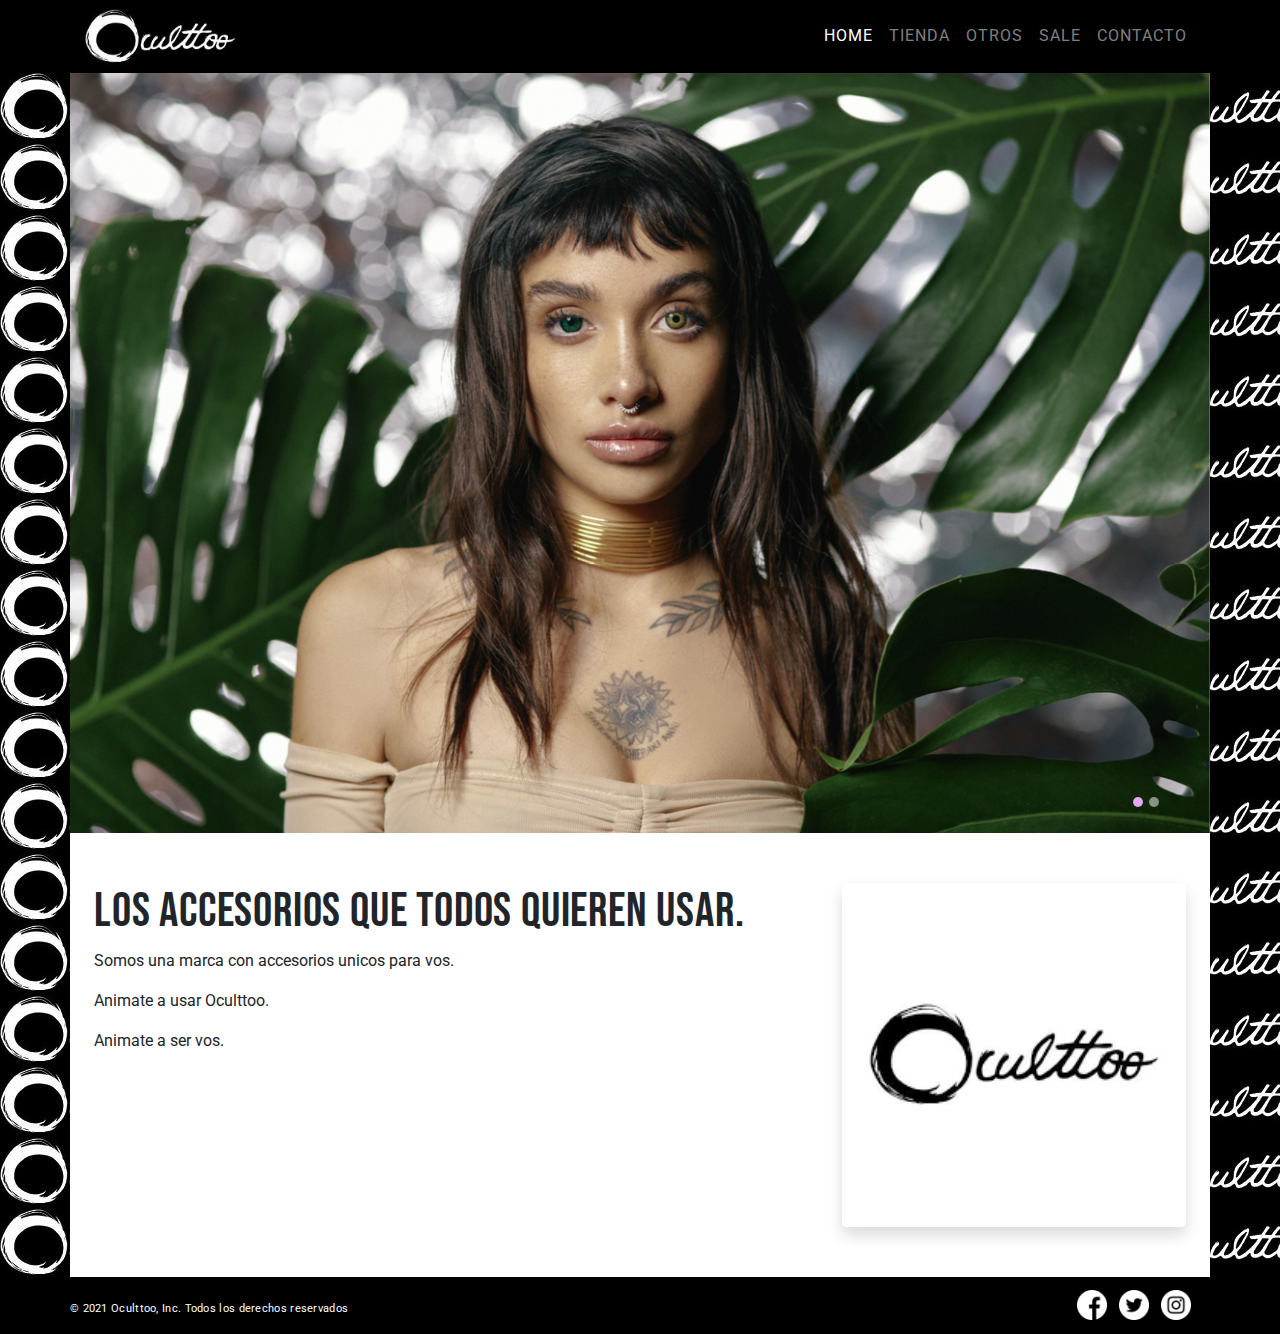
==== index.html @ bb13f41c "mi primer commit" ====
<!DOCTYPE html>
<html lang="es">
  <head>
    <meta charset="utf-8">
    <meta name="viewport" content="width=device-width, initial-scale=1, shrink-to-fit=no">
    <meta name="description" content="Tienda on-line de accesorios">
    <meta name="author" content="Zanca, Daphne Nicole">
    <meta name="description" content="oculttoo es una de las marcas lideres de accesorios en el mercado, en ella confian artistas destacadas de la actualidad, como tini, lali, maria becerra entre otras.">
    <meta name="keywords" content="oculttoo, accesorios, diseño, fashion, moda, tini, maria becerra, aros, collar, chocker, plata, oro, unico">
    <meta name="title" content="Oculttoo - Tienda de accesorios de moda unicos">
    <meta name="ROBOTS" content="INDEX, FOLLOW">
    <meta name="ROBOT" content="ALL">
    <meta name="revisit-after" content="5 Days">
    <meta name="language" content="Spanish">
    <meta name="distribution" content="Global">
    <meta name="city" content="Buenos Aires">
    <meta name="country" content="Argentina">
    <meta name="GOOGLEBOT" content="index, follow, all">

    <!-- Bootstrap, CSS y Google Fonts-->
    <link rel="stylesheet" href="lib/bootstrap/css/bootstrap.min.css">
    <link rel="stylesheet" href="styles/styles.css">
    <link href="https://fonts.googleapis.com/css2?family=Bebas+Neue&family=Roboto:ital,wght@0,500;0,700;0,900;1,500;1,700;1,900&display=swap" rel="stylesheet">

    <title>Home</title>
  </head>
  
  <body>
    <nav class="navbar navbar-expand-md navbar-dark" id="navcolor">
        <div class="container">
          <img src="imagenes/logo2.jpg" alt="Logo" style="width:150px; height: auto;">

      <a class="navbar-brand fontmarca" href="#"></a>

      <button class="navbar-toggler" type="button" data-toggle="collapse" data-target="#navbarText" aria-controls="navbarText" aria-expanded="false" aria-label="Toggle navigation">
        <span class="navbar-toggler-icon"></span>
      </button>
      
      <div class="collapse navbar-collapse" id="navbarText">
        <ul class="navbar-nav ml-auto">
          <li class="nav-item active">
            <a class="nav-link fontgral" href="#">HOME <span class="sr-only">(current)</span></a>
          </li>
          <li class="nav-item">
            <a class="nav-link fontgral" href="paginas/store.html">TIENDA</a>
          </li>
          <li class="nav-item">
            <a class="nav-link fontgral" href="paginas/otros.html">OTROS</a>
          </li>
          <li class="nav-item">
            <a class="nav-link fontgral" href="paginas/sale.html">SALE</a>
          </li>
          <li class="nav-item">
            <a class="nav-link fontgral" href="paginas/contacto.html">CONTACTO</a>
          </li>
        </ul>
      </div>
      </div>
    </nav>
    
    <div class="container px-0 bg-white">
    <h1 class="d-none">Accesorios</h1>
    
    <!-- Carousel -->
    <figure class="thumb">
    <div id="demo" class="carousel slide" data-ride="carousel">

  <!-- Indicators -->
  <ul class="carousel-indicators justify-content-end mr-5">
    <li data-target="#demo" data-slide-to="0" class="active"></li>
    <li data-target="#demo" data-slide-to="1"></li>
  </ul>

  <!-- The slideshow -->
  <div class="carousel-inner">
    <div class="carousel-item active">
      <img src="imagenes/cazame.jpg" alt="Banner 1" width="1920" height="827">
    </div>
    <div class="carousel-item">
      <img src="imagenes/aros tin.jpg" alt="Banner 2" width="1920" height="827">
    </div>
  </div>

</div>
    </figure>

    <article class="px-4">
      <div class="row">
      <div class="col-sm-12 col-md-6 col-lg-8">
        <h2 class="titindex">Los accesorios que todos quieren usar.</h2>
        <p class="pr-md-4">
          Somos una marca con accesorios unicos para vos.
        </p>
        <p class="pr-md-4">
          Animate a usar Oculttoo.</p>
          <p>
          Animate a ser vos.
        </p>        
        </div>
        <figure class="col-sm-12 col-md-6 col-lg-4 der  thumb">
            <img src="imagenes/logo.png" alt="Foto del logo grande" width="800" height="533" class="rounded-lg img-fluid shadow">
        </figure>
        </div>
    </article>
    </div>
    
  <footer class="pb-4 pl-3 pl-md-0 py-md-0">
      <div class="container">
      <div class="row justify-content-center justify-content-sm-between">
      <div class="col-auto px-0">
        <p class="foottex mt-4">© 2021 Oculttoo, Inc. Todos los derechos reservados</p>
        </div>
        
        <div class="col-auto my-auto">
        <a href="https://www.facebook.com" target="_blank"><img src="imagenes/iconos/facebook.png" alt="facebook" width="512" height="512" class="img-fluid redes mx-1"></a>        
        <a href="https://twitter.com" target="_blank"><img src="imagenes/iconos/twitter.png" alt="twitter" width="512" height="512" class="img-fluid redes mx-1"></a>      
        <a href="https://www.instagram.com" target="_blank"><img src="imagenes/iconos/instagram.png" alt="instagram" width="512" height="512" class="img-fluid redes mx-1"></a>
        </div>
        </div>
        </div>
    </footer>
    
    <!-- JavaScript -->
    <script src="lib/jquery/jquery-3.3.1.min.js"></script>
    <script src="lib/popper/popper.min.js"></script>
    <script src="lib/bootstrap/js/bootstrap.min.js"></script>
  </body>
</html>
---- styles/styles.css ----
.seccion{
	margin-top: 30px;
	margin-bottom: 30px;
}
.thumb{
	margin-bottom: 50px;
}
.thumbmapa{
    margin-bottom: 20px;
}
.grid{
	margin-top: 50px;
	margin-bottom: 50px;
}
.lados{
    padding-left: 90px;
    padding-right: 90px;
}
.mar{
    margin-left: 90px;
    margin-right: 90px;
}
.bloque{
    display: block;
}
#navcolor{
    background-color: #000000;
}
.fontmarca{
    font-family: 'Roboto', sans-serif;
    font-weight: 900;
    font-style: italic;
    letter-spacing: 1px;
}
.fontgral{
    font-family: 'Roboto', sans-serif;
    letter-spacing: 1px;
}
footer{
    background-color: black;
    color: white;
}
.foottex{
    font-size: 0.7em;
    letter-spacing: 0.3px;
}
.carousel-inner img {
    width: 100%;
    height: 100%;
}
.carousel-indicators .active{
    background-color: rgb(229, 167, 248);
}
.carousel-indicators li {
    width: 10px;
    height: 10px;
    border-radius: 100%;
    background-color: white;
}
.der{
    float: right;
}
p{
font-family: 'Roboto', sans-serif; 
}
h1{
    font-family: 'Bebas Neue', cursive;
    letter-spacing: 0.8px;
}
.titindex{
    font-family: 'Bebas Neue', cursive;
    font-size: 3em;
    letter-spacing: 0.8px;
}
.titulos{
    font-size: 3.5em;
    font-family: 'Bebas Neue', cursive;
    letter-spacing: 2px;
}
.titstore{
    font-size: 3.45em;
    font-family: 'Bebas Neue', cursive;
    letter-spacing: 2px;
}
.titstore:after{
    content: "";
    display: inline-block;
    width: 50px;
    height: 50px;
    background: url("../imagenes/iconos/carrito.png") no-repeat;
    background-size: cover;
}
.italica{
    font-style: italic;
    letter-spacing: 0.8px;
    font-size: 1.2em;
}
body{
    background-image: url("/imagenes/logo2.jpg");
    background-repeat: url(/imagenes/logo2.jpg);
}
.card{
    border: none;
}
.aros{
    font-size: 1.4em;
    font-family: 'Roboto', sans-serif;  
    text-align: center;
}
.anterior{
    text-decoration-line: line-through;
    font-size: 1.4em;
    text-align: center;
    margin-bottom: 0px;
}
.rebaja{
    font-size: 2.4em;
    color: #CA0300;
    text-align: center;
}
.sale{
    height: 110px;
    width: 110px;
    margin-left: auto;
    margin-right: auto;
}
#icosale{
    height: 126px;
    width: 170px;
    margin-left: auto;
    margin-right: auto;
}
.redes{
    width: 30px;
    height: 30px;
    filter: invert();
}
#icostore{
    width: 50px;
    height: 50px;
}
.producto{
    font-size: 1.1em;
    font-family: 'Roboto', sans-serif;  
    display: inline-block;
    text-align: left;
}
.precio{
    font-size: 1.2em;
    display: inline-block;
    float: right;
    font-weight: bold;
    font-style: italic;
}
.anchocard{
    width: 350px;
}
#botonimagen{
    background-color: transparent;
    background-image: url("../imagenes/enviar.png");
    width: 130px;
    height: 41px;
    border: none;
    background-size: contain;
}
.colorform{
    background-color: #D1D1CF;
    width: 250px;
    font-family: 'Roboto', sans-serif;
}
.titcont{
    font-size: 3em;
    letter-spacing: 0.8px;
}
.titcont:before{
    content: "";
    display: inline-block;
    width: 35px;
    height: 35px;
    background: url("../imagenes/iconos/phone.png") no-repeat;
    background-size: cover;
    margin-right: 15px;
}
.dire:before{
    content: "";
    display: inline-block;
    width: 30px;
    height: 30px;
    background: url("../imagenes/iconos/pin.png") no-repeat;
    background-size: cover;
    margin-right: 10px; 
    vertical-align: bottom;
}
.hora:before{
    content: "";
    display: inline-block;
    width: 30px;
    height: 30px;
    background: url("../imagenes/iconos/clock.png") no-repeat;
    background-size: cover;
    margin-right: 10px; 
    vertical-align: bottom;
}
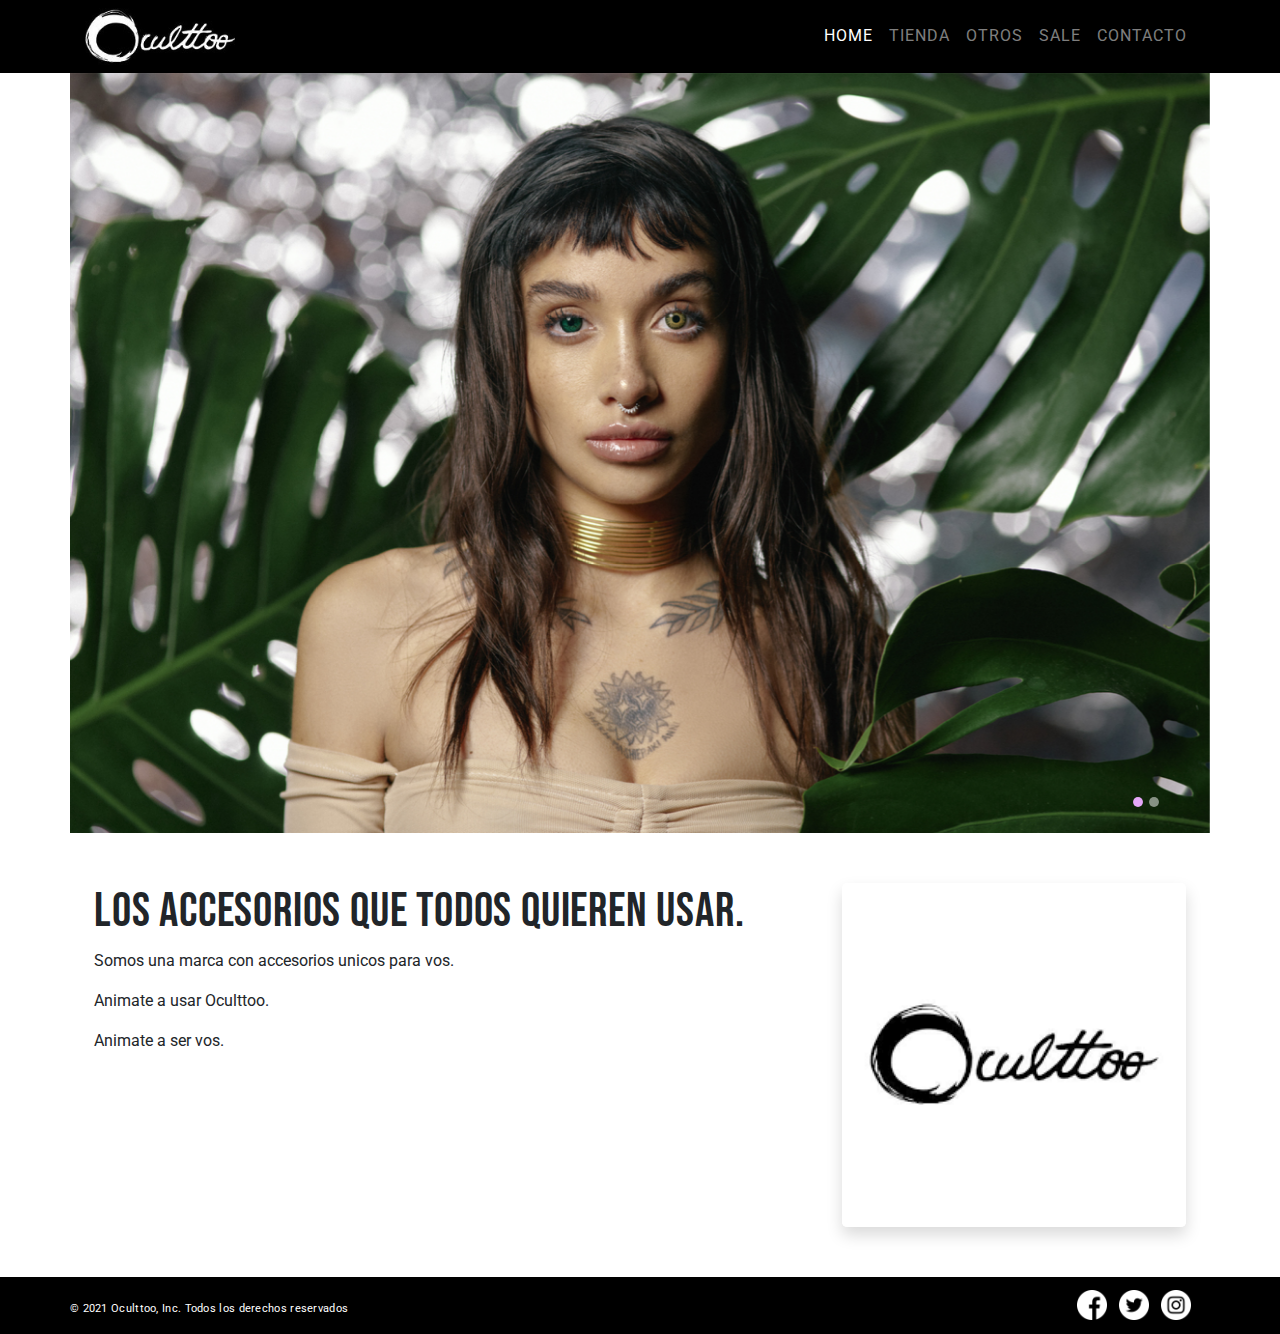
==== commit 2704ac96: "mi segundo commit" ====
--- a/index.html
+++ b/index.html
@@ -13,9 +13,9 @@
     <meta name="revisit-after" content="5 Days">
     <meta name="language" content="Spanish">
     <meta name="distribution" content="Global">
+    <meta name="country" content="Argentina">
     <meta name="city" content="Buenos Aires">
-    <meta name="country" content="Argentina">
-    <meta name="GOOGLEBOT" content="index, follow, all">
+      <meta name="GOOGLEBOT" content="index, follow, all">
 
     <!-- Bootstrap, CSS y Google Fonts-->
     <link rel="stylesheet" href="lib/bootstrap/css/bootstrap.min.css">
--- a/styles/styles.css
+++ b/styles/styles.css
@@ -96,8 +96,7 @@
     font-size: 1.2em;
 }
 body{
-    background-image: url("/imagenes/logo2.jpg");
-    background-repeat: url(/imagenes/logo2.jpg);
+    background-color: white ;
 }
 .card{
     border: none;
